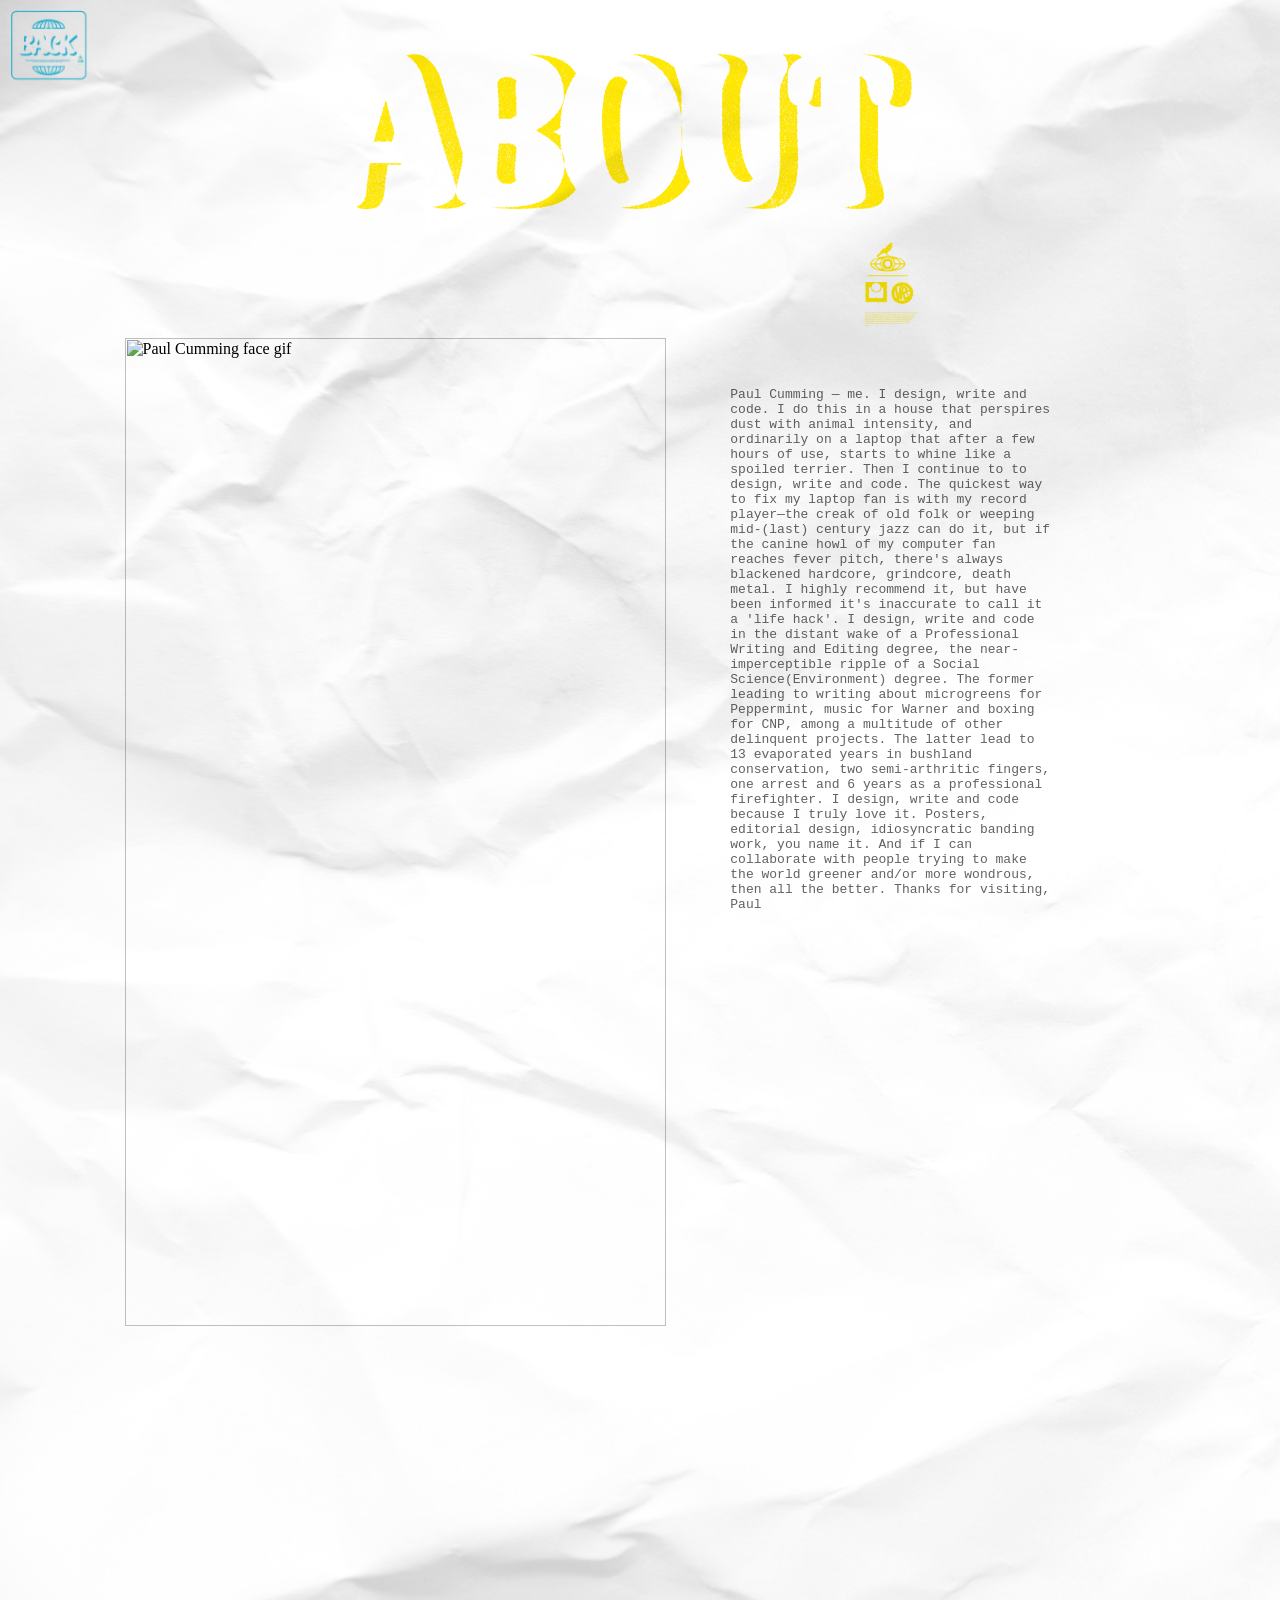
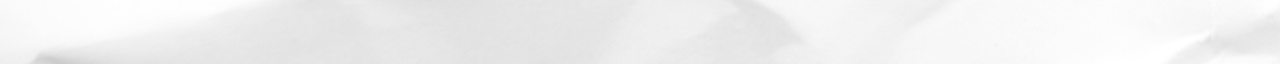
==== pages/aboutgrid/aboutgrid.html @ 75ab7cd7 "about sequence loading page" ====
<!--doctype HTML-->
<html>
    <head>
        <title> 🌳Paul Cumming - About🌳</title>
        <meta name="viewport" content="width=device-width", initial-scale=1, charset="utf-8"/>
        <link rel="stylesheet" type= text/css href="aboutgrid.css">
    </head>
    <body>
        <div>
            <a href="javascript:setTimeout(()=>{window.location = 'https://paulcumming.design/index.html'},1100);"><img src="../../imagesab/back.gif" class="gamehusk"></a>
        </div>
        <div class="loadcontainer" id="loadcontainer">
            <div>
             <img class="loadinggif" src="../loading/LOADING.gif" alt="loading gif" id="loader">
            </div>
            <div class="whiteOut" id="whiteOut">
            </div>
           </div>

        <div class="bannercontainer">
            <img src="ABOUTBANNERvert.png" class="bannervert" alt="Paul Cumming about banner1" id="bannervert">
            <img src="ABOUTBANNERhor.png" class="bannerhor" alt="Paul Cumming about banner2" id="bannerhor">
            <img src="noisefaceORANGE.gif" class="noiseface" alt="Paul Cumming face gif" id="noiseface">
            <p class="words" alt="Paul Cumming biography">
                Paul Cumming — me. I design, write and code. I do this in a house that perspires dust with animal intensity, and ordinarily on a laptop that after a few hours of use, starts to whine like a spoiled terrier. Then I continue to to design, write and code. The quickest way to fix my laptop fan is with my record player—the creak of old folk or weeping mid-(last) century jazz can do it, but if the canine howl of my computer fan reaches fever pitch, there's always blackened hardcore, grindcore, death metal. I highly recommend it, but have been informed it's inaccurate to call it a 'life hack'.
I design, write and code in the distant wake of a Professional Writing and Editing degree, the near-imperceptible ripple of a Social Science(Environment) degree. The former leading to writing about microgreens for Peppermint, music for Warner and boxing for CNP, among a multitude of other delinquent projects. The latter lead to 13 evaporated years in bushland conservation, two semi-arthritic fingers, one arrest and 6 years as a professional firefighter. 
I design, write and code because I truly love it. Posters, editorial design, idiosyncratic banding work, you name it. And if I can collaborate with people trying to make the world greener and/or more wondrous, then all the better. Thanks for visiting, 
                Paul            
            </p>
        
        </div>



        <script src="about.js"></script>

    </body>








</html>
---- pages/aboutgrid/aboutgrid.css ----
body {
    max-width: 100%;
    background-color: white;
    background-image: url(../Gallery_Page/galleryimg/crinkled.jpg);
    background-repeat: repeat; 
    background-size: cover;
    background-blend-mode: luminosity;
    overflow-x: hidden;
  }

  .gamehusk{
    position: fixed;
    top: 10;
    left: 10;
    width: 10vw;
    height: auto;
    z-index: 1000;

  }

  .loadinggif {
    display: block;
    position: absolute;
    margin-left: 35vw;
    margin-top: 55vw;
    place-items: center;
    max-width: 25vw;
    mix-blend-mode: normal;
    z-index: 3000;
  }

.loadinggif img {
    width: 100%;
    height: 100%;
}

.whiteOut{
  position: absolute;
  background-color: white;
  width: 100vw;
  height: 100vh;
  z-index: 2500;
  opacity: 1;
  transition: opacity 1s ease-in-out;
}

  .bannercontainer{
    display: grid;
    grid-template-rows: 1fr 2fr 1fr;
    grid-template-columns: repeat(5, 1fr);
    /*grid-template-areas: 
    "vert  vert   vert  vert  vert"
    ".  face  face  face   ."
    ".  . . . ."
    ;*/
  }
  .bannervert{
    /*grid-area: vert;*/
    grid-column: 1/6;
    grid-row: 1/2;
    mix-blend-mode: multiply;
    width: 100%;
    height: auto;
    z-index: 1;

  }
  .bannerhor {
    display: none;
   /* grid-area: hor;*/
    mix-blend-mode: multiply;
    width: 100%;
    height: auto;
    z-index: 1;
  }

  .noiseface{
    /*grid-area: face;*/
    grid-column: 1/4;
    grid-row: 2/3;
    mix-blend-mode: multiply;
    width: 100%;
    height: auto;
    margin-left: -5vw;
    z-index: 1;
  }
  p{
    grid-column: 4/6;
    grid-row: 1/4;
    font-family: monospace;
    color: rgb(58, 58, 58);
    opacity: 80%;
    mix-blend-mode: multiply;
    z-index: 2;
    grid-auto-flow: row;
    padding-right: 10%;
    animation-name: reveal;
    animation-duration: 15s;
    animation-fill-mode: forwards;
    animation-iteration-count: 1;
}

@keyframes reveal {
  0%{
    opacity: 0%;
    text-align: right;
    text-shadow: 4px 81px 36px rgba(228,22,54,1);
    color: rgba(228,22,54,1);
    text-size-adjust: 20%;
    background-image: url(city.png);
  };
  
  100%{
    opacity: 100%;
    color: rgba(228,22,54,1);
    background-image: url(city.png);
    text-align: right;

  }
}
  
 
  
  

  @media screen and (width <700px){
  p{
    font-size: 10px;
  }
  }

  @media screen and (orientation: landscape){
    body{
        background-image: url(../Gallery_Page/galleryimg/crinkled2.jpg);
    }
    .gamehusk{
      position: fixed;
      top: 10;
      left: 10;
      width: 6vw;
      height: auto;
      z-index: 1000;
    }
    
      .loadinggif {
        margin-left: 38vw;
        margin-top: 20vw;
      }
  
    }
    .bannercontainer{
        display: grid;
        grid-template-columns: repeat(7, 1fr);
        grid-template-rows: 1fr 2fr 1fr 1fr;
        /*grid-template-areas: 
        "hor  hor   hor   hor hor hor"
        ".  .   face   face .   ."
        ".  . . . . ."
        ".  . . . .  ."
        ;*/
      }

    .bannervert{
        display: none;
    }
    .bannerhor{
        display: grid;
        grid-column: 2/7 ;
        grid-row: 1/1 ;
    }

    .noiseface{

      grid-column: 2/5 ;
      grid-row: 2/4 ;
    }
    p{
      grid-column: 5/7 ;
        grid-row: 2/4 ;
        padding-top: 10%;
    }
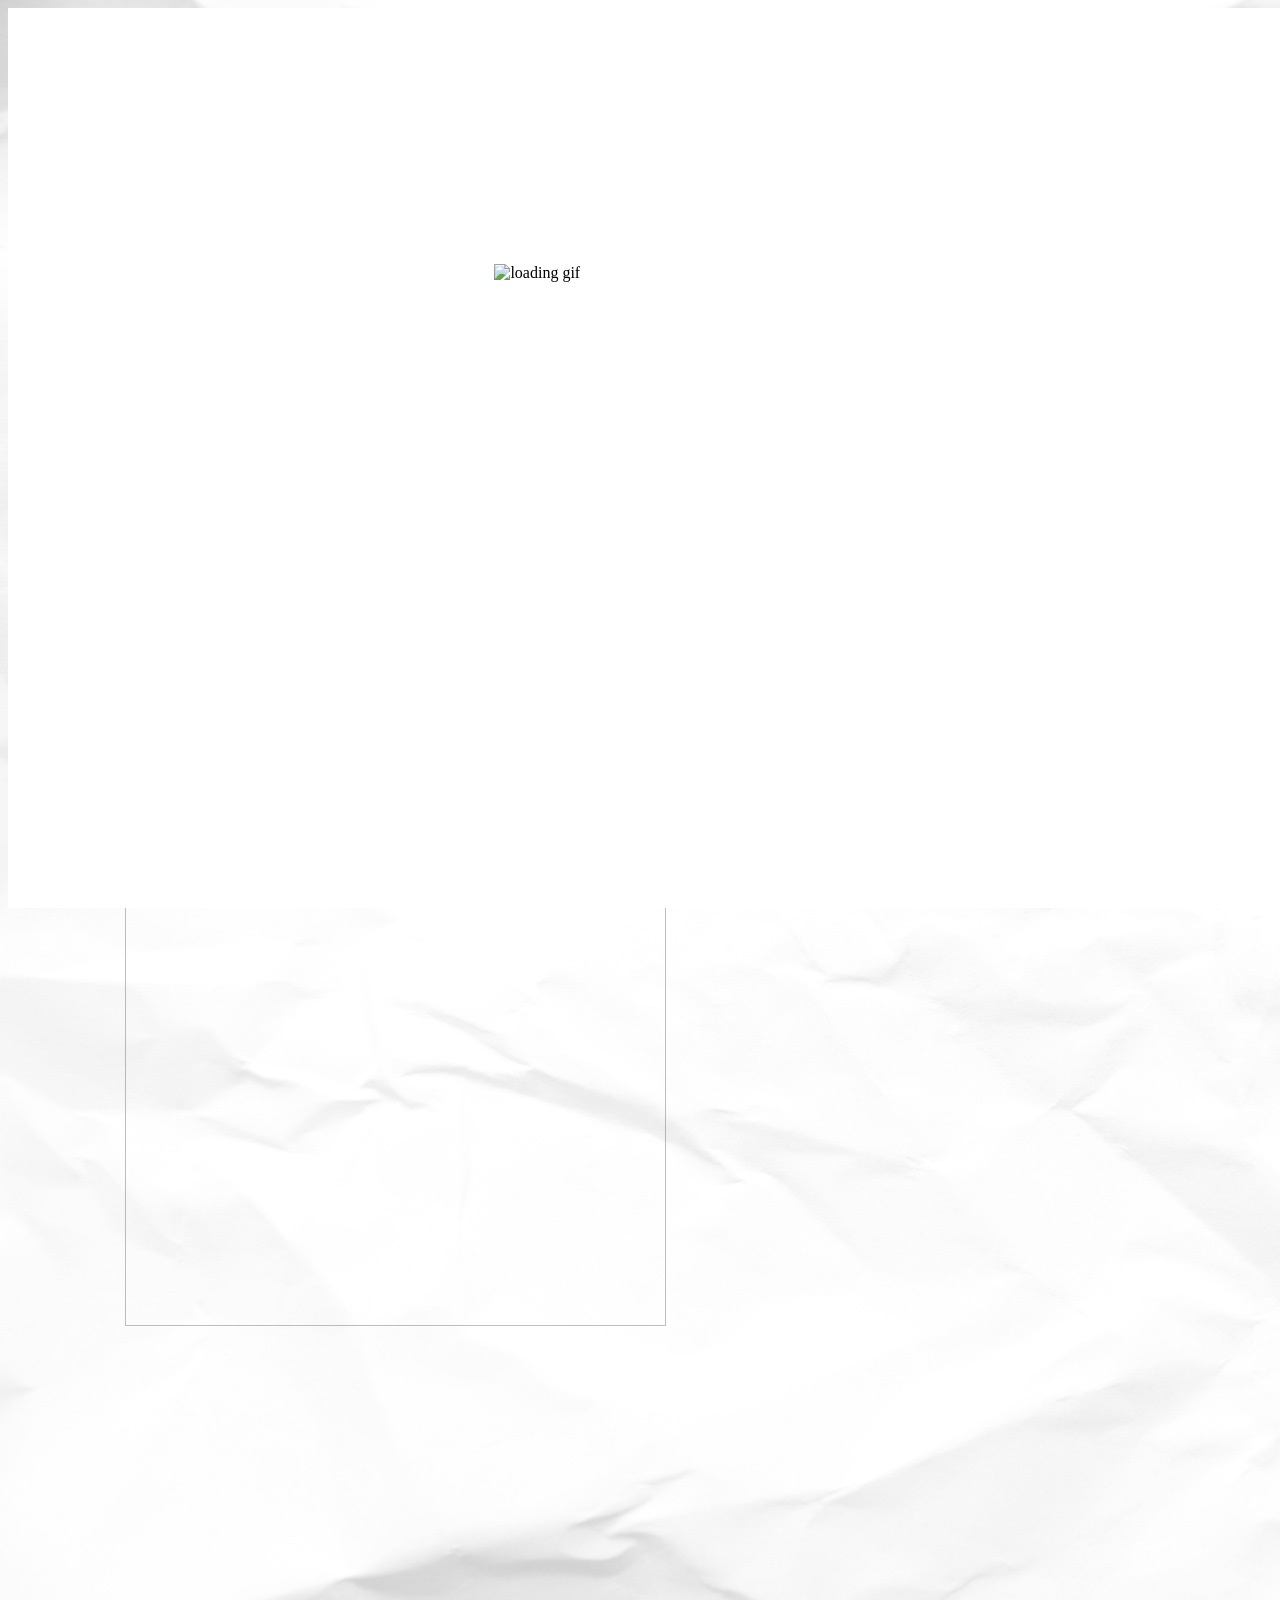
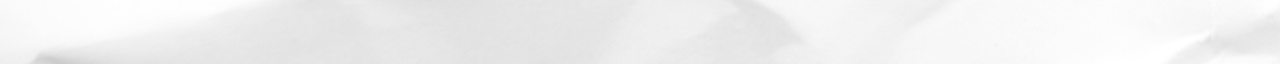
==== commit dff235b9: "aboutupdate" ====
--- a/pages/aboutgrid/aboutgrid.html
+++ b/pages/aboutgrid/aboutgrid.html
@@ -11,7 +11,7 @@
         </div>
         <div class="loadcontainer" id="loadcontainer">
             <div>
-             <img class="loadinggif" src="../loading/LOADING.gif" alt="loading gif" id="loader">
+             <img class="loadinggif" src="https://paulcumming.design/pages/loading/LOADING.gif" alt="loading gif" id="loader">
             </div>
             <div class="whiteOut" id="whiteOut">
             </div>
@@ -31,7 +31,8 @@
         </div>
 
 
-
+        <script src="https://cdn.jsdelivr.net/npm/gsap@3.13.0/dist/gsap.min.js">async</script>
+        <script src="https://cdn.jsdelivr.net/npm/gsap@3.13.0/dist/ScrambleTextPlugin.min.js">async</script>
         <script src="about.js"></script>
 
     </body>
--- a/pages/aboutgrid/aboutgrid.css
+++ b/pages/aboutgrid/aboutgrid.css
@@ -41,7 +41,7 @@
   height: 100vh;
   z-index: 2500;
   opacity: 1;
-  transition: opacity 1s ease-in-out;
+  transition: opacity 6s ease-in-out;
 }
 
   .bannercontainer{
@@ -85,7 +85,7 @@
   }
   p{
     grid-column: 4/6;
-    grid-row: 1/4;
+    grid-row: 2/4;
     font-family: monospace;
     color: rgb(58, 58, 58);
     opacity: 80%;
@@ -97,30 +97,8 @@
     animation-duration: 15s;
     animation-fill-mode: forwards;
     animation-iteration-count: 1;
+    overflow-x: hidden;
 }
-
-@keyframes reveal {
-  0%{
-    opacity: 0%;
-    text-align: right;
-    text-shadow: 4px 81px 36px rgba(228,22,54,1);
-    color: rgba(228,22,54,1);
-    text-size-adjust: 20%;
-    background-image: url(city.png);
-  };
-  
-  100%{
-    opacity: 100%;
-    color: rgba(228,22,54,1);
-    background-image: url(city.png);
-    text-align: right;
-
-  }
-}
-  
- 
-  
-  
 
   @media screen and (width <700px){
   p{
@@ -146,7 +124,7 @@
         margin-top: 20vw;
       }
   
-    }
+
     .bannercontainer{
         display: grid;
         grid-template-columns: repeat(7, 1fr);
@@ -178,6 +156,6 @@
         grid-row: 2/4 ;
         padding-top: 10%;
     }
-
+  }
 
   
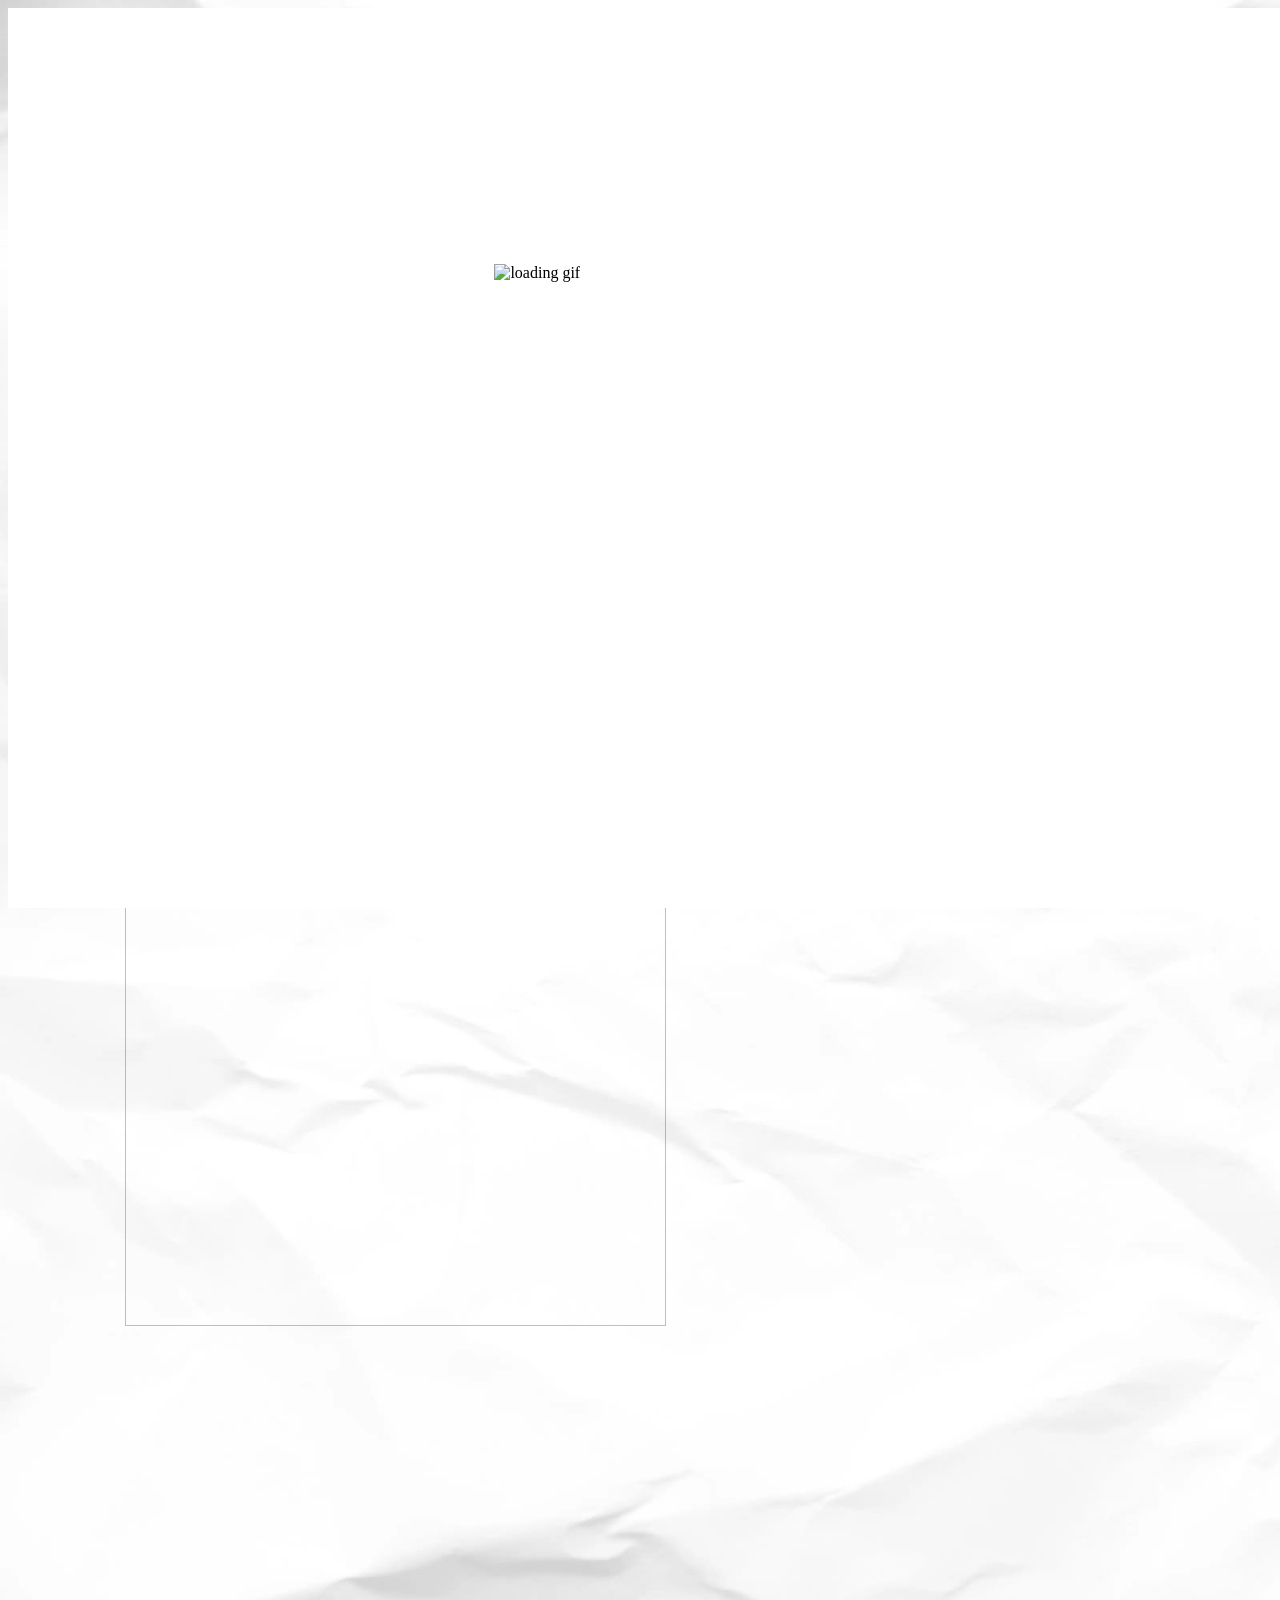
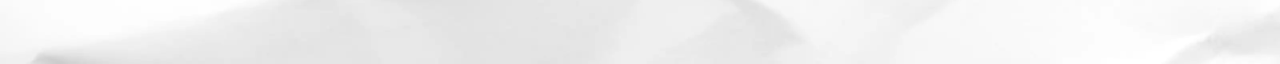
==== commit 7f91f976: "lazy loading and webp" ====
--- a/pages/aboutgrid/aboutgrid.html
+++ b/pages/aboutgrid/aboutgrid.html
@@ -18,8 +18,8 @@
            </div>
 
         <div class="bannercontainer">
-            <img src="ABOUTBANNERvert.png" class="bannervert" alt="Paul Cumming about banner1" id="bannervert">
-            <img src="ABOUTBANNERhor.png" class="bannerhor" alt="Paul Cumming about banner2" id="bannerhor">
+            <img src="ABOUTBANNERvert.webp" class="bannervert" alt="Paul Cumming about banner1" id="bannervert">
+            <img src="ABOUTBANNERhor.webp" class="bannerhor" alt="Paul Cumming about banner2" id="bannerhor">
             <img src="noisefaceORANGE.gif" class="noiseface" alt="Paul Cumming face gif" id="noiseface">
             <p class="words" alt="Paul Cumming biography">
                 Paul Cumming — me. I design, write and code. I do this in a house that perspires dust with animal intensity, and ordinarily on a laptop that after a few hours of use, starts to whine like a spoiled terrier. Then I continue to to design, write and code. The quickest way to fix my laptop fan is with my record player—the creak of old folk or weeping mid-(last) century jazz can do it, but if the canine howl of my computer fan reaches fever pitch, there's always blackened hardcore, grindcore, death metal. I highly recommend it, but have been informed it's inaccurate to call it a 'life hack'.
--- a/pages/aboutgrid/aboutgrid.css
+++ b/pages/aboutgrid/aboutgrid.css
@@ -1,7 +1,7 @@
 body {
     max-width: 100%;
     background-color: white;
-    background-image: url(../Gallery_Page/galleryimg/crinkled.jpg);
+    background-image: url(../Gallery_Page/galleryimg/crinkled.webp);
     background-repeat: repeat; 
     background-size: cover;
     background-blend-mode: luminosity;
@@ -108,7 +108,7 @@
 
   @media screen and (orientation: landscape){
     body{
-        background-image: url(../Gallery_Page/galleryimg/crinkled2.jpg);
+        background-image: url(../Gallery_Page/galleryimg/crinkled2.webp);
     }
     .gamehusk{
       position: fixed;
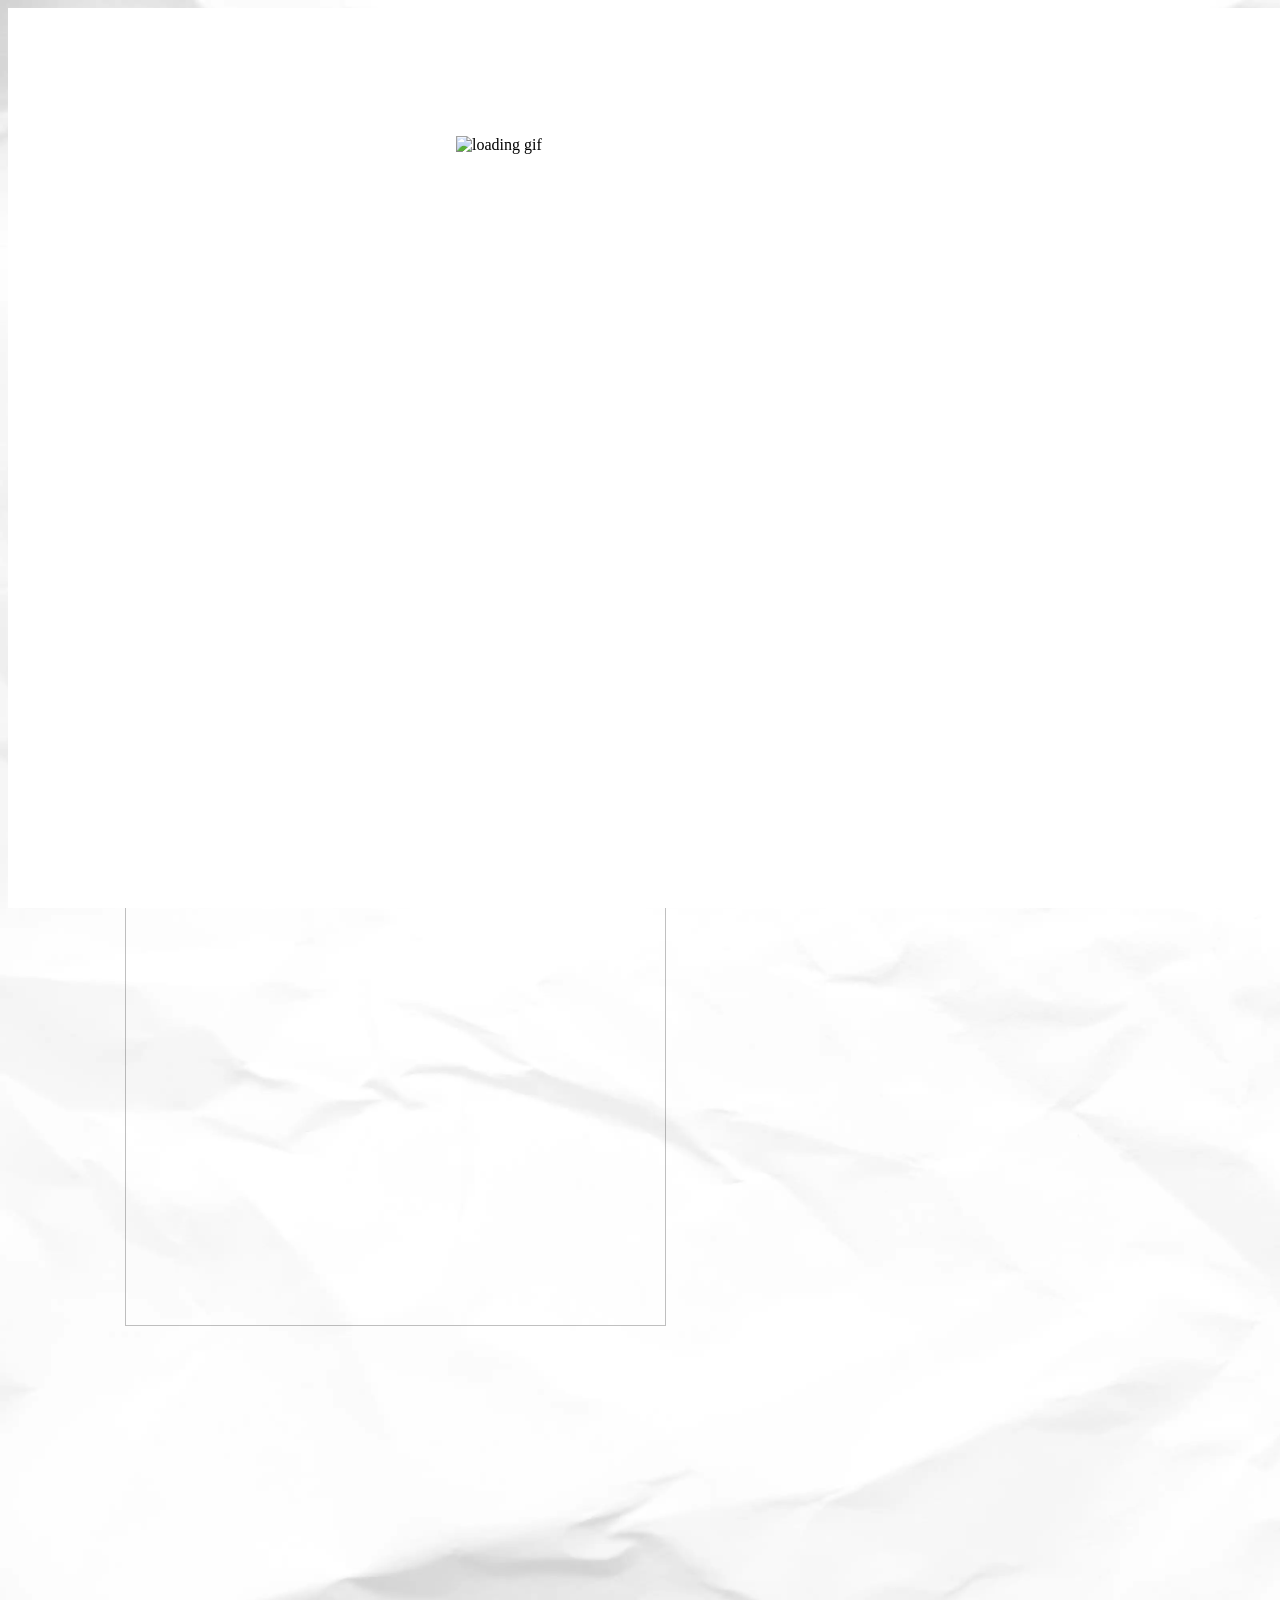
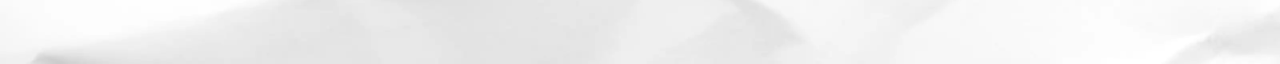
==== commit 0deed30f: "Update links and loading GIF source in aboutgrid.html" ====
--- a/pages/aboutgrid/aboutgrid.html
+++ b/pages/aboutgrid/aboutgrid.html
@@ -7,11 +7,11 @@
     </head>
     <body>
         <div>
-            <a href="javascript:setTimeout(()=>{window.location = 'https://paulcumming.design/index.html'},1100);"><img src="../../imagesab/back.gif" class="gamehusk"></a>
+            <a href="javascript:setTimeout(()=>{window.location = '../../index.html'},1100);"><img src="../../imagesab/back.gif" class="gamehusk"></a>
         </div>
         <div class="loadcontainer" id="loadcontainer">
             <div>
-             <img class="loadinggif" src="https://paulcumming.design/pages/loading/LOADING.gif" alt="loading gif" id="loader">
+             <img class="loadinggif" src="../pages/loading/LOADING.gif" alt="loading gif" id="loader">
             </div>
             <div class="whiteOut" id="whiteOut">
             </div>
@@ -44,4 +44,4 @@
 
 
 
-</html>+</html>
--- a/pages/aboutgrid/aboutgrid.css
+++ b/pages/aboutgrid/aboutgrid.css
@@ -21,8 +21,8 @@
   .loadinggif {
     display: block;
     position: absolute;
-    margin-left: 35vw;
-    margin-top: 55vw;
+    margin-left: 30vw;
+    margin-top: 20%;
     place-items: center;
     max-width: 25vw;
     mix-blend-mode: normal;
@@ -120,8 +120,8 @@
     }
     
       .loadinggif {
-        margin-left: 38vw;
-        margin-top: 20vw;
+        margin-left: 35vw;
+        margin-top: 10%;
       }
   
 
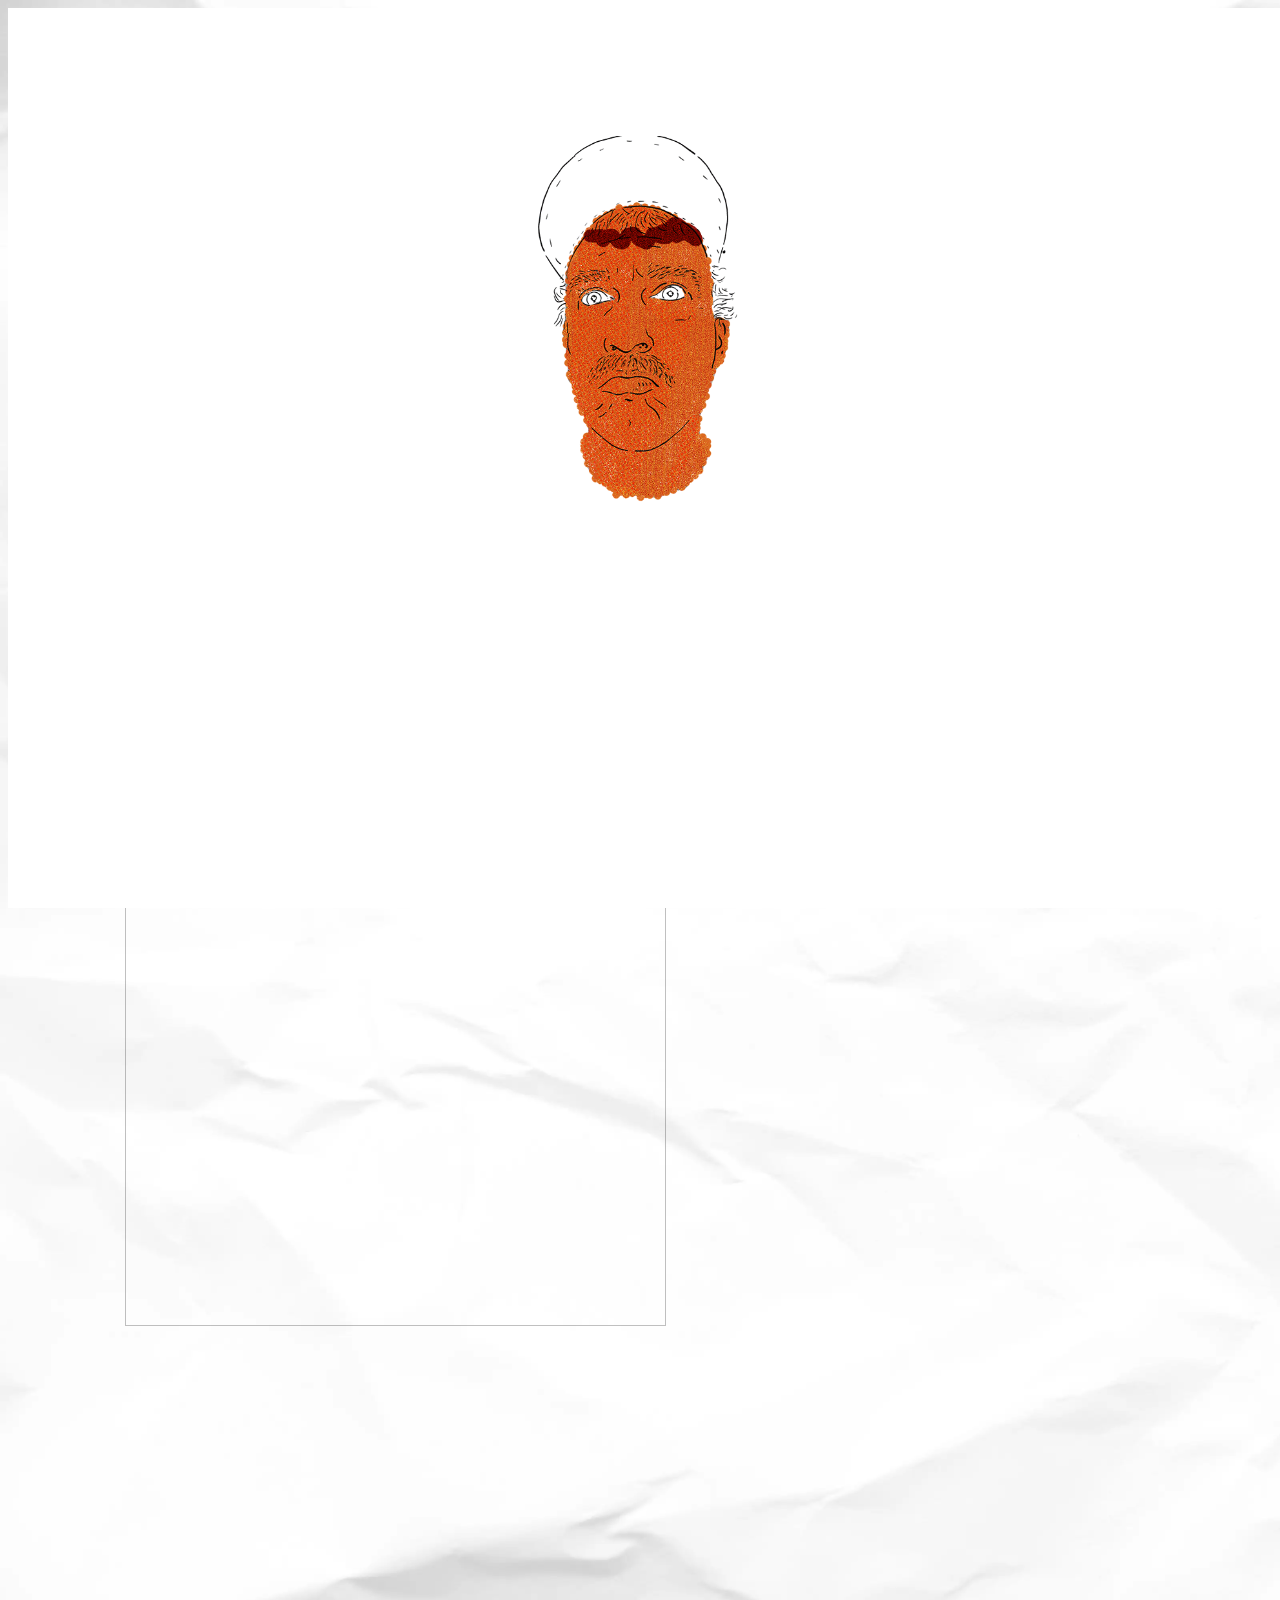
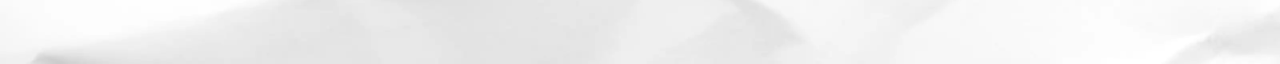
==== commit 09f9d96b: "Update aboutgrid.html" ====
--- a/pages/aboutgrid/aboutgrid.html
+++ b/pages/aboutgrid/aboutgrid.html
@@ -11,7 +11,7 @@
         </div>
         <div class="loadcontainer" id="loadcontainer">
             <div>
-             <img class="loadinggif" src="../pages/loading/LOADING.gif" alt="loading gif" id="loader">
+             <img class="loadinggif" src="../loading/LOADING.gif" alt="loading gif" id="loader">
             </div>
             <div class="whiteOut" id="whiteOut">
             </div>
